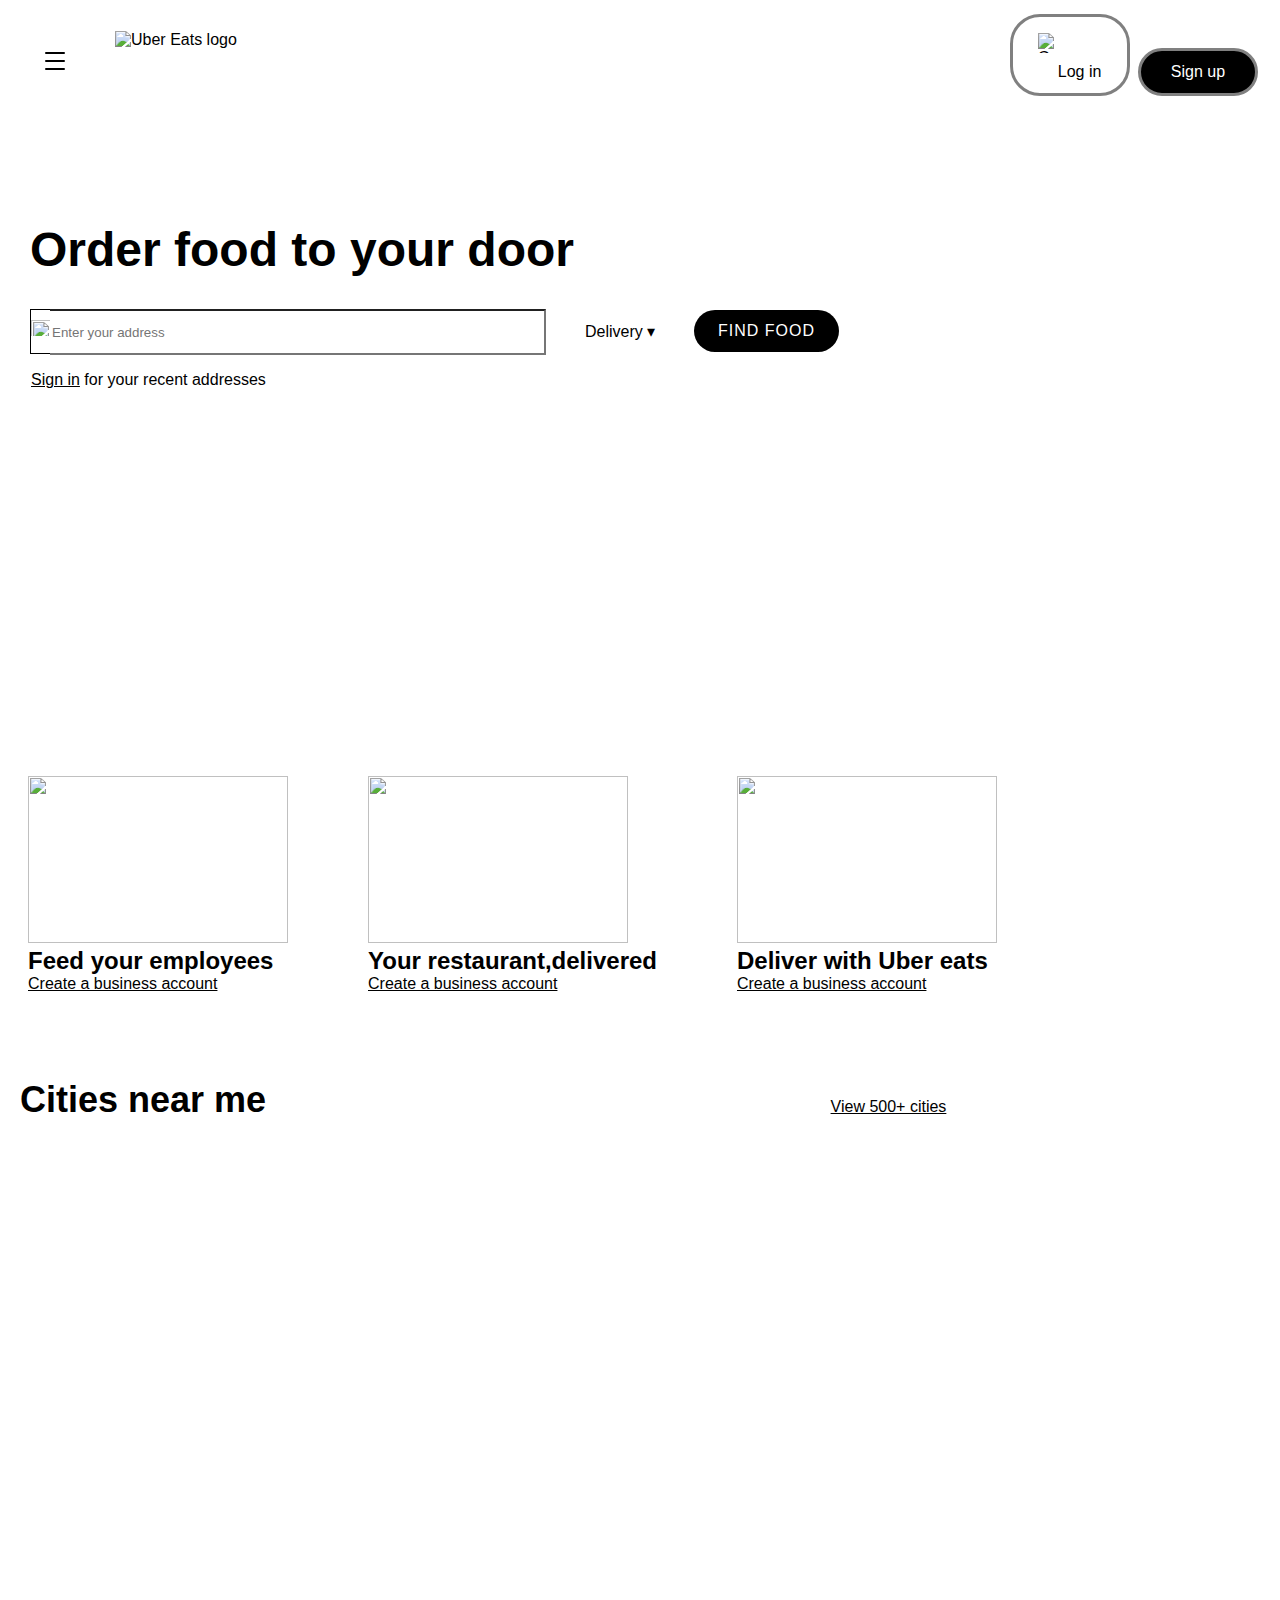
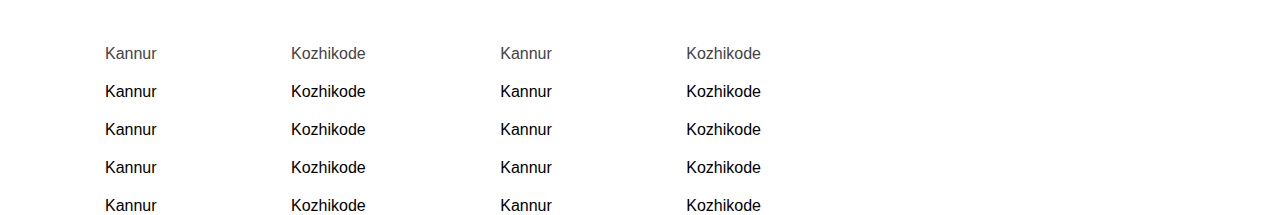
==== Uber eats clone/index.html @ 2636f689 "Uber Clone 1st page partially completed" ====
<!DOCTYPE html>
<html lang="en">
<head>
    <meta charset="UTF-8">
    <meta name="viewport" content="width=device-width, initial-scale=1.0">
    <link rel="stylesheet" href="css/style.css">
    <link rel="icon" href="https://d3i4yxtzktqr9n.cloudfront.net/web-eats-v2/d526ae562360062f.ico">
    <title>Uber eats</title>
</head>
<body>
    <div class="background-container">
        <div class="header">
            <header>
                <div class="menu-icon">
                    <span></span>
                    <span></span>
                    <span></span>
                </div>
                <div class="logo">
                  <img src="https://d3i4yxtzktqr9n.cloudfront.net/web-eats-v2/97c43f8974e6c876.svg" alt="Uber Eats logo">
                </div>
                <div class="account">
                    <button class="l-btn">
                        <img src="https://icon-library.com/images/user-login-icon/user-login-icon-23.jpg" alt="Google logo">Log in
                    </button>

                    <button class="s-btn">Sign up</button>
                </div>
              </header>

              <div class="tagline">
                <h1>Order food to your door</h1>
                <img src="https://cdn-icons-png.flaticon.com/512/25/25613.png" alt="">
                <input type="text" placeholder="Enter your address">
            </div>

            <div class="delivery-dropdown">
                <button class="dropbtn">Delivery &#9662;</button>
                <div class="dropdown-content">
                  <a href="#">Deliver Now</a>
                  <a href="#">Schedule for Later</a>
                </div>
            </div>

            <div><a href="#" class="find-food-btn">Find Food</a></div>

            <p class="recentaddr"><span>Sign in</span> for your recent addresses</p>
        </div>
    </div>
    <div style="width: 100%; height: 60px;">
    </div>
    <div class="gallery">
        <figure>
            <img src="https://d3i4yxtzktqr9n.cloudfront.net/web-eats-v2/dd109bb1f7572eed.png" alt="" class="fig1">
            <figcaption><b>Feed your employees</b></figcaption>
            <a href="" class="link-to">Create a business account</a>
        </figure>
        <figure>
            <img src="https://d3i4yxtzktqr9n.cloudfront.net/web-eats-v2/8148ef38ec4096b7.png" alt="" class="fig1">
            <figcaption><b>Your restaurant,delivered</b></figcaption>
            <a href="" class="link-to">Create a business account</a>
        </figure>
        <figure>
            <img src="https://d3i4yxtzktqr9n.cloudfront.net/web-eats-v2/7a9d4feba62d2c0b.png" alt="" class="fig1">
            <figcaption><b>Deliver with Uber eats</b></figcaption>
            <a href="" class="link-to">Create a business account</a>
        </figure>
    </div>
    <div style="width: 100%; height: 40px;">
    </div>
    <div class="cities">
        <h2>Cities near me</h2>
    </div>


    <div class="cityne">
        <a href="">View 500+ cities</a>
    </div>

    <div class="map">
        <iframe src="https://www.google.com/maps/embed?pb=!1m18!1m12!1m3!1d15571.040151457986!2d75.82273470449587!3d11.257771455257654!2m3!1f0!2f0!3f0!3m2!1i1024!2i768!4f13.1!3m3!1m2!1s0x3ba65b946032ba75%3A0xf5ed91156d32a4f2!2sCyberpark%20Kozhikode!5e0!3m2!1sen!2sin!4v1678001738624!5m2!1sen!2sin" width="100%" height="450px" style="border:0;" allowfullscreen="" loading="lazy" referrerpolicy="no-referrer-when-downgrade"frameborder="0" style="visibility: visible; width: 20%; height: 100px;"></iframe>
    </div>

    </div>
        <div style="width: 100%; height: 40px;">
    </div>

    <div class="places">
        <div class="row1">
            <span>Kannur</span>
            <span>Kozhikode</span>
            <span>Kannur</span>
            <span>Kozhikode</span>
        </div>
        </div>
        <div style="width: 100%; height: 20px;">
        </div>
            <div class="row1">
                <span>Kannur</span>
                <span>Kozhikode</span>
                <span>Kannur</span>
                <span>Kozhikode</span>
            </div>
        </div>
        <div style="width: 100%; height: 20px;">
        </div>
            <div class="row1">
                <span>Kannur</span>
                <span>Kozhikode</span>
                <span>Kannur</span>
                <span>Kozhikode</span>
            </div>
        </div>
        <div style="width: 100%; height: 20px;">
        </div>
            <div class="row1">
                <span>Kannur</span>
                <span>Kozhikode</span>
                <span>Kannur</span>
            <span>Kozhikode</span>
            </div>
        <div style="width: 100%; height: 20px;">
        </div>
            <div class="row1">
                <span>Kannur</span>
                <span>Kozhikode</span>
                <span>Kannur</span>
                <span>Kozhikode</span>
            </div>
    </div>
</body>
</html>
---- Uber eats clone/css/style.css ----
body{

    margin: 0%;
    font-family: sans-serif;

}
.background-container{
    background: url("https://d3i4yxtzktqr9n.cloudfront.net/web-eats-v2/9b21aa66b4922ae2.png") no-repeat center center fixed;
    background-size: cover;
    height: 700px;
    position: relative;
}
header {

    padding: 10px 20px;
    display: flex;
    justify-content: space-between;
    align-items: center;
  }
  
  .logo img {
    position: absolute;
    left: 115px;
    top: 31px;
}
  

  .account a {
    margin-left: 20px;
    font-size: 16px;
    color: #444;
    text-decoration: none;
  }
  
  .account a:hover {
    color: #f55d2d;
  }
  
  .menu-icon {
    width: 20px;
    height: 15px;
    position: relative;
    cursor: pointer;
    left: 25px;
    top: 4px;
  }
  
  .menu-icon span {
    display: block;
    position: absolute;
    height: 2px;
    width: 100%;
    background: #000000;
    border-radius: 2px;
    opacity: 1;
    left: 0;
    transform: rotate(0deg);
    transition: all 0.2s ease-in-out;
  }
  
  .menu-icon span:nth-child(1) {
    top: 0px;
  }
  
  .menu-icon span:nth-child(2),
  .menu-icon span:nth-child(3) {
    top: 8px;
  }
  
  .menu-icon span:nth-child(3) {
    top: 16px;
  }
  
  .menu-icon.open span:nth-child(1) {
    top: 10px;
    width: 0%;
    left: 50%;
  }
  
  .menu-icon.open span:nth-child(2) {
    transform: rotate(45deg);
  }
  
  .menu-icon.open span:nth-child(3) {
    transform: rotate(-45deg);
  }
  
  .l-btn {
    background-color: #ffffff;
    border:solid gray;
    color: #000000;
    padding: 12px 20px;
    text-align: center;
    text-decoration: none;
    display: inline-block;
    font-size: 16px;
    margin: 4px 2px;
    cursor: pointer;
    border-radius: 30px;
    width: 120px;
    transition: background-color 0.3s ease-in-out;
  }

  .l-btn img {
    display: inline-block;
    height: 20px;
    width: 20px;
    align-items: center;
    position: relative;
    top:4px;
  }

  .s-btn {
    background-color: #000000;
    border:solid gray;
    color: #ffffff;
    padding: 12px 20px;
    text-align: center;
    text-decoration: none;
    display: inline-block;
    font-size: 16px;
    margin: 4px 2px;
    cursor: pointer;
    border-radius: 30px;
    width: 120px;
    transition: background-color 0.3s ease-in-out;
  }
  
  .btn:hover {
    background-color: #ff6e4a;
  }
  

  .tagline{
    position: absolute;
    left: 30px;
    top:190px;
    font-family: sans-serif;
    font-size: x-large;
  }

  .tagline input{
    width: 90%;
    height:40px;
    position: relative;
    left: 20px;
    border-left: #ffffff ;
  }

  .tagline img{
    padding-top: 07px;
    padding-bottom: 17px;
    background-color: white;
    width: 23.70px;
    height: 19.15px;
    position: absolute;

    border-bottom:1.5px black solid;
    border-top:1.5px black solid;
    border-left:1.5px black solid;
    
  }


  /*Okay*/


  /* Dropdown Button */
.dropbtn {
    background-color: #fff;
    color: #000;
    font-family: sans-serif;
    font-size: 16px;
    border: none;
    cursor: pointer;
    padding: 10px 20px;
    position: absolute;
    left: 565px;
    bottom:349px
  }
  
  .dropbtn:hover {
    background-color: #e6e6e6;
  }
  
  .dropbtn:focus {
    outline: none;
  }
  
  /* Dropdown Content */
  .dropdown-content {
    display: none;
    position: absolute;
    z-index: 1;
    background-color: #fff;
    min-width: 160px;
    box-shadow: 0px 8px 16px 0px rgba(0,0,0,0.2);
    border-radius: 10px;
    left: 565px;
    bottom:269px;
  }
  
  .dropdown-content a {
    color: #000;
    padding: 12px 16px;
    text-decoration: none;
    display: block;
    font-size: 14px;
  }
  
  .dropdown-content a:hover {
    background-color: #e6e6e6;
  }
  
  /* Show the dropdown menu on hover */
  .delivery-dropdown:hover .dropdown-content {
    display: block;
  }
  

  .find-food-btn {
    position: absolute;
    background-color: #000000;
    color: #fff;
    padding: 12px 24px;
    font-size: 16px;
    border: none;
    border-radius: 30px;
    text-decoration: none;
    text-transform: uppercase;
    letter-spacing: 1px;
    transition: all 0.2s ease-in-out;
    left: 694px;
    bottom: 348px;
  }
  
  .find-food-btn:hover {
    background-color: #12d216;
  }
  
  .find-food-btn:focus {
    outline: none;
  }
  
  .recentaddr{
    position: absolute;
    bottom: 295px;
    left: 31px;
    font-family: sans-serif;
   
  }
  
  .recentaddr span{
    text-decoration: underline;

  }

  .gallery {
    display: flex;
    position: relative;
    right: 12px;;
    padding: 0px,40px;
   
  }

  .gallery figcaption{
    font-family: sans-serif;
    font-size: 24px;
    
  }

  .gallery .fig1{
    width:260px;
    height: 166.76px;
  }


  .gallery .fig1 a{
    font-size: small;
    font-family: sans-serif;
    color: #000;
  }

  .gallery a:link, .gallery a:visited {
    color: rgb(0, 0, 0);
    text-align: center;
    text-decoration: underline;
    display: inline-block;
  }
  
  .cities{
    
    display: inline-block;
  }
  .cities h2{
    padding:0px 20px 0px 20px;
    font-size: 36px;
    
  }

  .cityne{
    display: inline;
    
  }

  .cityne a:link, .cityne a:visited{
    color: #000;
    position: relative;
    left:540px;
    
  }

  .map{
    margin: 0px 30px 0px 90px;
    width: 80%;
  }

  .places{
    display: flex;
    flex-direction: column;
    margin: 0px;
    font-family: sans-serif;
    color:#444;
    
    
  
  }

 .row1 span{
    position: relative;
    left: 40px;
    margin: 0px 65px 0px 65px;
    font-weight: normal;
    font-size: 16px;

  }
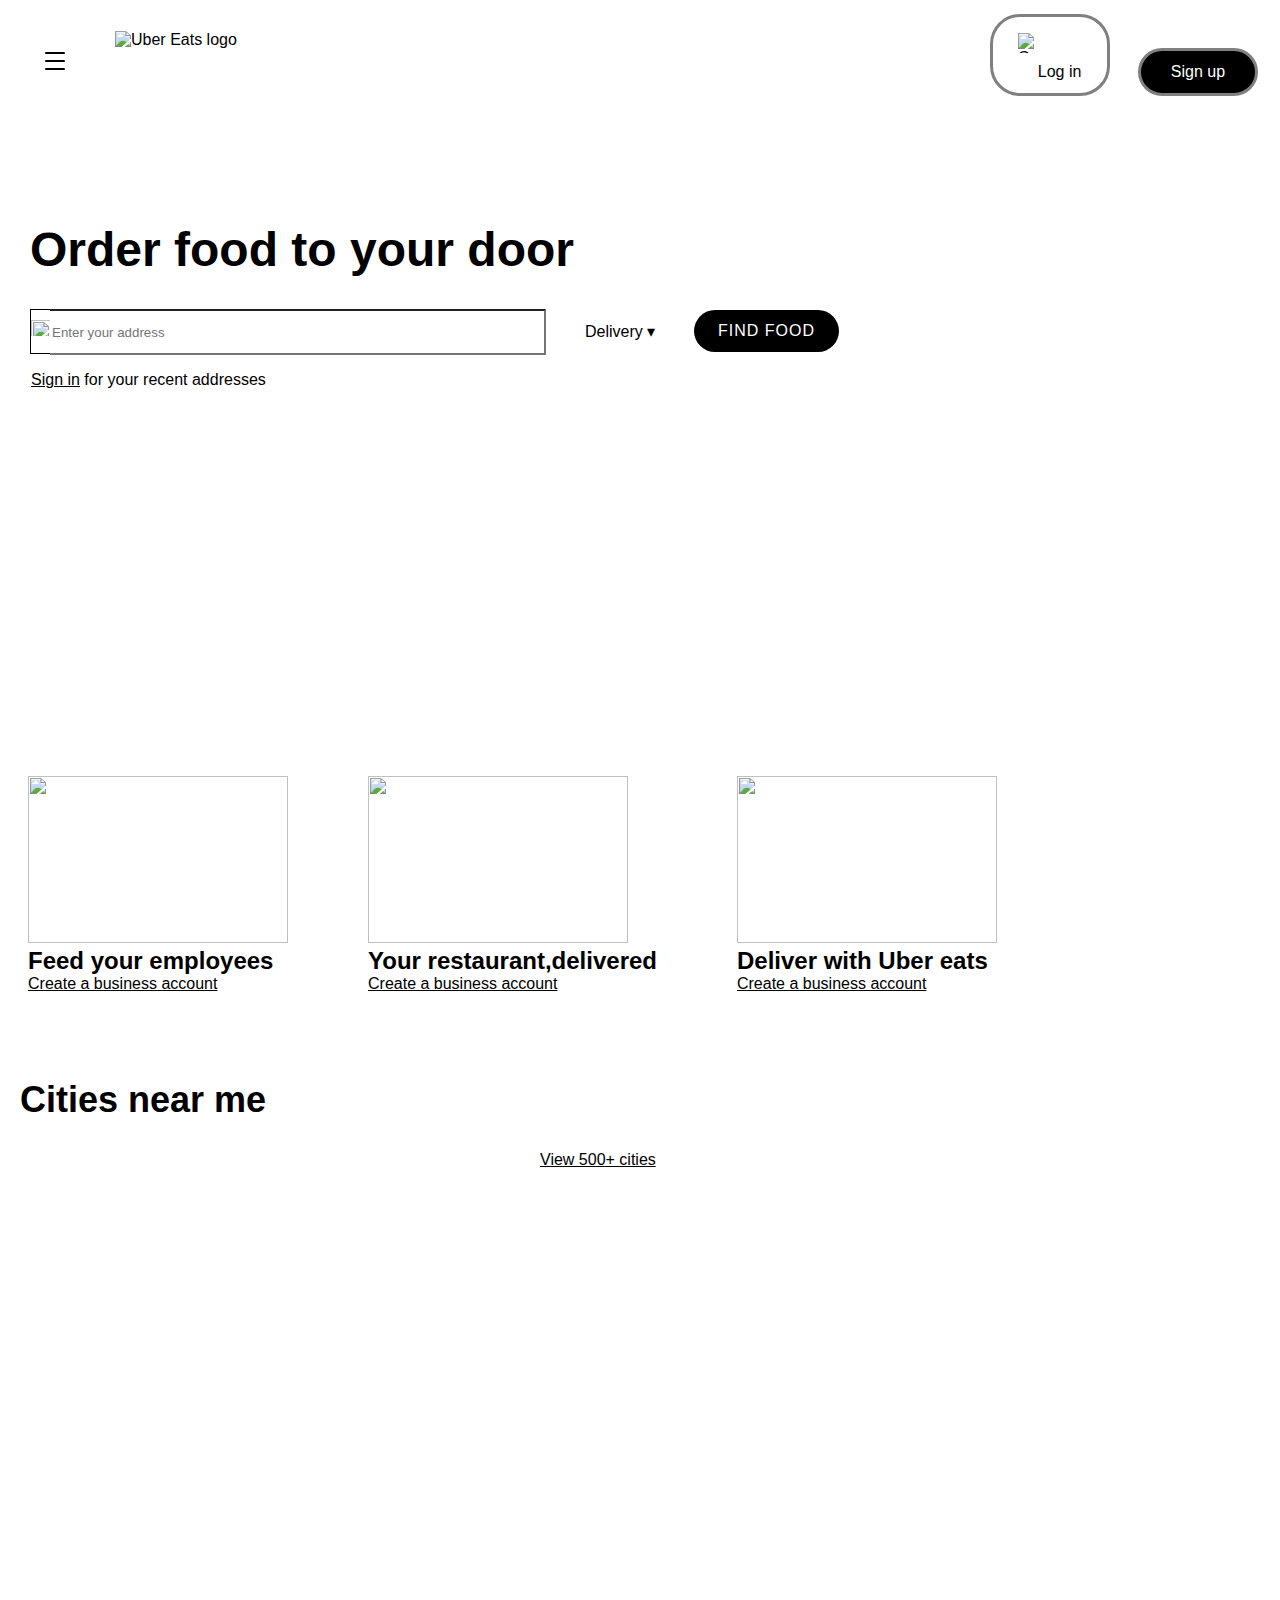
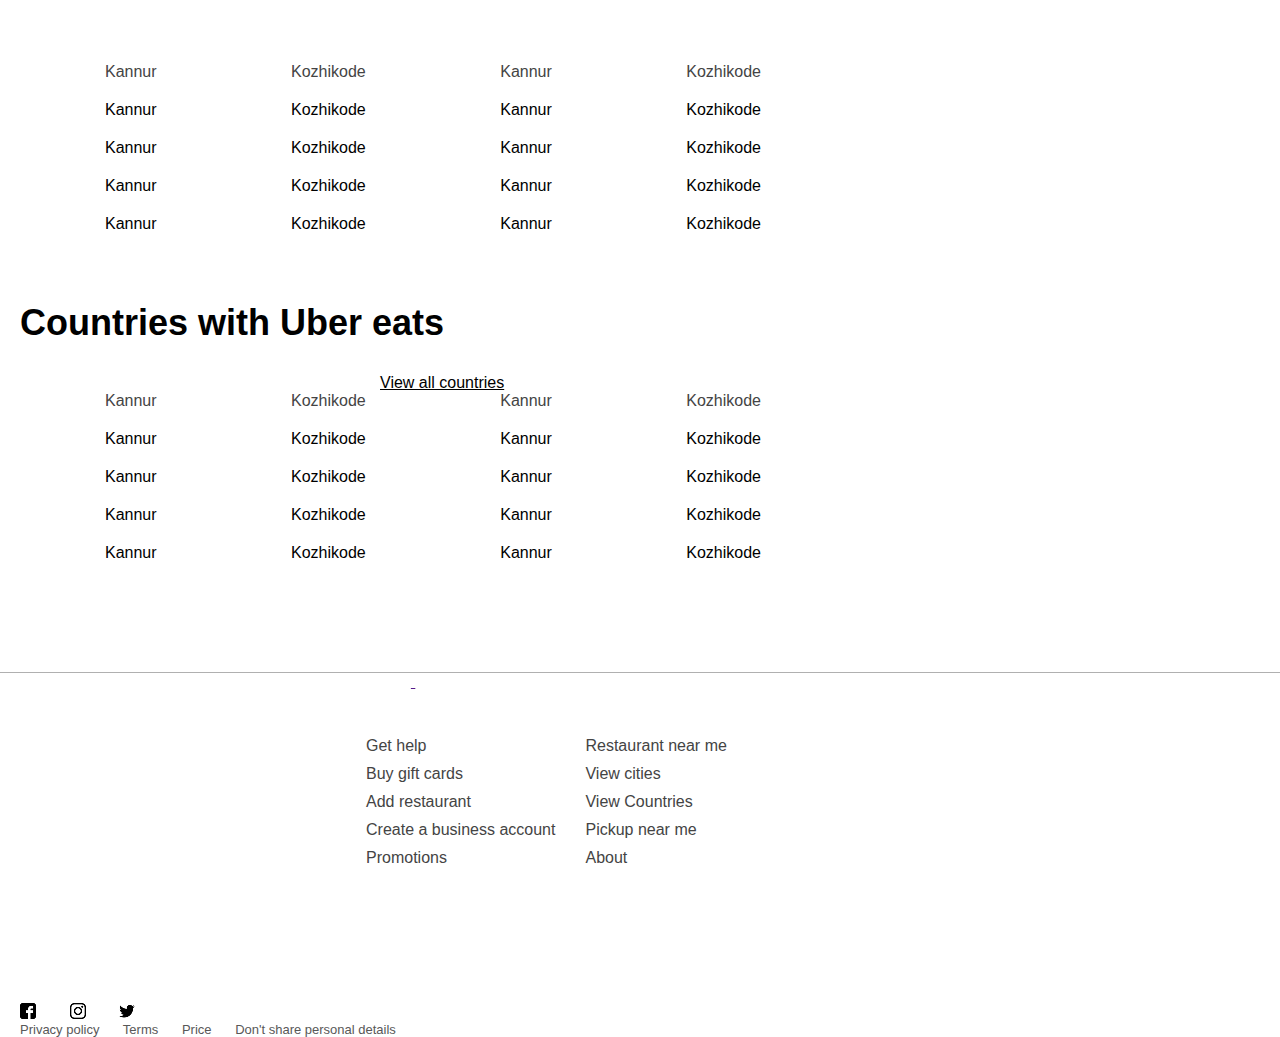
==== commit 880b29a8: "Added login page and made page responsive till an extent" ====
--- a/Uber eats clone/index.html
+++ b/Uber eats clone/index.html
@@ -24,7 +24,7 @@
                         <img src="https://icon-library.com/images/user-login-icon/user-login-icon-23.jpg" alt="Google logo">Log in
                     </button>
 
-                    <button class="s-btn">Sign up</button>
+                  <a href="login.html"><button class="s-btn"> Sign up</button></a> 
                 </div>
               </header>
 
@@ -72,6 +72,10 @@
         <h2>Cities near me</h2>
     </div>
 
+    <div>
+        
+    </div>
+
 
     <div class="cityne">
         <a href="">View 500+ cities</a>
@@ -128,5 +132,114 @@
                 <span>Kozhikode</span>
             </div>
     </div>
+    </div>
+        <div style="width: 100%; height: 40px;">
+    </div>
+
+    <div class="cities">
+        <h2>Countries with Uber eats</h2>
+    </div>
+
+    <div></div>
+
+    <div class="country">
+        <a href="">View all countries</a>
+    </div>
+
+    <div class="places">
+        <div class="row1">
+            <span>Kannur</span>
+            <span>Kozhikode</span>
+            <span>Kannur</span>
+            <span>Kozhikode</span>
+        </div>
+        </div>
+        <div style="width: 100%; height: 20px;">
+        </div>
+            <div class="row1">
+                <span>Kannur</span>
+                <span>Kozhikode</span>
+                <span>Kannur</span>
+                <span>Kozhikode</span>
+            </div>
+        </div>
+        <div style="width: 100%; height: 20px;">
+        </div>
+            <div class="row1">
+                <span>Kannur</span>
+                <span>Kozhikode</span>
+                <span>Kannur</span>
+                <span>Kozhikode</span>
+            </div>
+        </div>
+        <div style="width: 100%; height: 20px;">
+        </div>
+            <div class="row1">
+                <span>Kannur</span>
+                <span>Kozhikode</span>
+                <span>Kannur</span>
+            <span>Kozhikode</span>
+            </div>
+        <div style="width: 100%; height: 20px;">
+        </div>
+            <div class="row1">
+                <span>Kannur</span>
+                <span>Kozhikode</span>
+                <span>Kannur</span>
+                <span>Kozhikode</span>
+            </div>
+    </div>
+    <div style="width: 100%; height: 30px;">
+    </div>
+    
+    <footer class="foot">
+        <div class="fulogo">
+            <img src="https://d3i4yxtzktqr9n.cloudfront.net/web-eats-v2/97c43f8974e6c876.svg" alt="">
+        </div>
+
+        <div class="lists">
+            <ul>
+                <li>Get help</li>
+                <li>Buy gift cards</li>
+                <li>Add restaurant</li>
+                <li>Create a business account</li>
+                <li>Promotions</li>
+            </ul>
+        </div>
+
+        <div class="lists2">
+            <ul>
+                <li>Restaurant near me</li>
+                <li>View cities</li>
+                <li>View Countries</li>
+                <li>Pickup near me</li>
+                <li>About</li>
+            </ul>
+        </div>
+
+        <div class="playstore">
+            <a href=""><img src="https://d3i4yxtzktqr9n.cloudfront.net/web-eats-v2/783bb4a82e5be29e.svg" alt="">
+            </a>
+
+            <a href="" class="play"><img src="https://d3i4yxtzktqr9n.cloudfront.net/web-eats-v2/163bdc9b0f1e7c9e.png" alt=""></a>
+        </div>
+    </footer>
+
+    <div style="width: 100%; height: 200px;">
+    </div>
+    <div class="social" style="margin-left: 20px;">
+        <img src="image/facebook.png" alt="" style="margin-right: 30px;">
+        <img src="image/instagram.png" alt="" style="margin-right: 30px;">
+        <img src="image/twitter.png" alt="" >
+        <div></div>
+        <span style="margin-right: 20px;">Privacy policy</span>
+        <span style="margin-right: 20px;">Terms</span>
+        <span style="margin-right: 20px;">Price</span> 
+        <span>Don't share personal details</span>
+    </div>
+
+    <!-- <div class="copy">
+        <span>&copy; Design of UberEats copied by Chinmay C K</span>
+    </div> -->
 </body>
 </html>--- a/Uber eats clone/css/style.css
+++ b/Uber eats clone/css/style.css
@@ -1,6 +1,8 @@
+
+
 body{
 
-    margin: 0%;
+    margin: 0px;
     font-family: sans-serif;
 
 }
@@ -260,6 +262,7 @@
     position: relative;
     right: 12px;;
     padding: 0px,40px;
+
    
   }
 
@@ -316,8 +319,6 @@
   }
 
   .places{
-    display: flex;
-    flex-direction: column;
     margin: 0px;
     font-family: sans-serif;
     color:#444;
@@ -333,4 +334,227 @@
     font-weight: normal;
     font-size: 16px;
 
-  }+  }
+
+  .country{
+      display: inline;
+      
+    }
+  
+    .country a:link, .country a:visited{
+      color: #000;
+      position: relative;
+      left:380px;
+  
+      
+    }
+    footer{
+      display: flex;
+      margin-top: 80px;
+      border-top: 1px solid rgb(176, 176, 176);
+    
+    }
+    .fulogo{
+      position: relative;
+      margin-top: 70px;
+      left: 20px;
+    }
+
+    .lists{
+      position:relative;
+      left:326px;
+      top:64px;
+    }
+
+    .lists ul{
+      list-style-type: none;
+      display: grid;
+      gap:10px;
+      margin: 0px;
+      font-family: sans-serif;
+      color:#444;
+
+    }
+
+    .lists2{
+      position:relative;
+      left:316px;
+      top:64px;
+    }
+
+    .lists2 ul{
+      list-style-type: none;
+      display: grid;
+      gap:10px;
+      margin: 0px;
+      font-family: sans-serif;
+      color:#444;
+
+    }
+
+    .playstore img{
+      position: relative;
+      top:140px;
+      right:467px;
+    }
+
+    .playstore .play img{
+
+      height: 40px;
+
+    }
+
+    .social{
+      font-size: small;
+      font-family: sans-serif;
+      color: #585858;
+    }
+
+    .copy span{
+      display: block;
+      margin-top: 30px;
+      margin-left: 650px;
+      font-size: small;
+
+      
+    }
+
+    
+
+  
+
+    @media(max-width:768px){
+
+
+
+      .dropbtn {
+        position: relative;
+        left: 185px !important;
+        bottom: 255px !important;
+    }
+
+    .dropdown-content {
+      display: none;
+      position: absolute;
+      z-index: 1;
+      background-color: #fff;
+      min-width: 160px;
+      box-shadow: 0px 8px 16px 0px rgb(0 0 0 / 20%);
+      border-radius: 10px;
+      left: 165px;
+      bottom: 173px;
+    }
+
+      .background-container{
+        background: url("https://d3i4yxtzktqr9n.cloudfront.net/web-eats-v2/9b21aa66b4922ae2.png") no-repeat center center fixed;
+        background-size: cover;
+        width: 970px;
+        position: relative;
+    }
+
+    .gallery {
+      display: flex;
+      position: relative;
+      left: -27px;
+      flex-direction: column;
+    }
+
+    .gallery .fig1{
+      width:400px;
+      height: 250px;
+     margin-left: 250px;
+    }
+
+
+    .map{
+      margin: 0px 30px 0px 90px;
+      width: 800px;
+    }
+
+    .dropbtn {
+
+    position: absolute;
+    left: 185px !important;
+    bottom:255px !important;
+  }
+
+  .find-food-btn {
+    left: 325px !important;
+    bottom: 253px !important;
+  }
+
+  .tagline {
+    left: 177px;
+    top: 190px;
+  }
+
+  .recentaddr {
+    bottom: 295px;
+    left: 180px;
+}
+
+  .gallery {
+    display: flex;
+    position: relative;
+    right: 12px;;
+    padding: 0px,40px;
+    width: 300px;
+ 
+}
+  .gallery figcaption {
+    font-family: sans-serif;
+    font-size: 24px;
+    display: flex;
+    position: relative;
+    left: 343px;
+    text-align: center;
+}
+
+.gallery a:link, .gallery a:visited {
+  position: relative;
+  left: 362px;
+  font-size: 17px;
+}
+
+.row1{
+  display: inline-flex;
+}
+    
+.cities
+  {
+    position: relative;
+    left: 330px;
+    text-align: center;
+}
+
+.cityne {
+  display: inline;
+  position: relative;
+  right: 117px;
+}
+
+.country a{
+  left: 372px !important;
+
+}
+
+.copy span{
+  display: inline;
+  margin-top: 30px;
+  font-size: small;
+  position:relative;
+  left: 300px;
+  
+}
+
+.playstore img{
+  position: relative;
+  top:140px;
+  right:354px;
+}
+
+    }
+
+
+
+    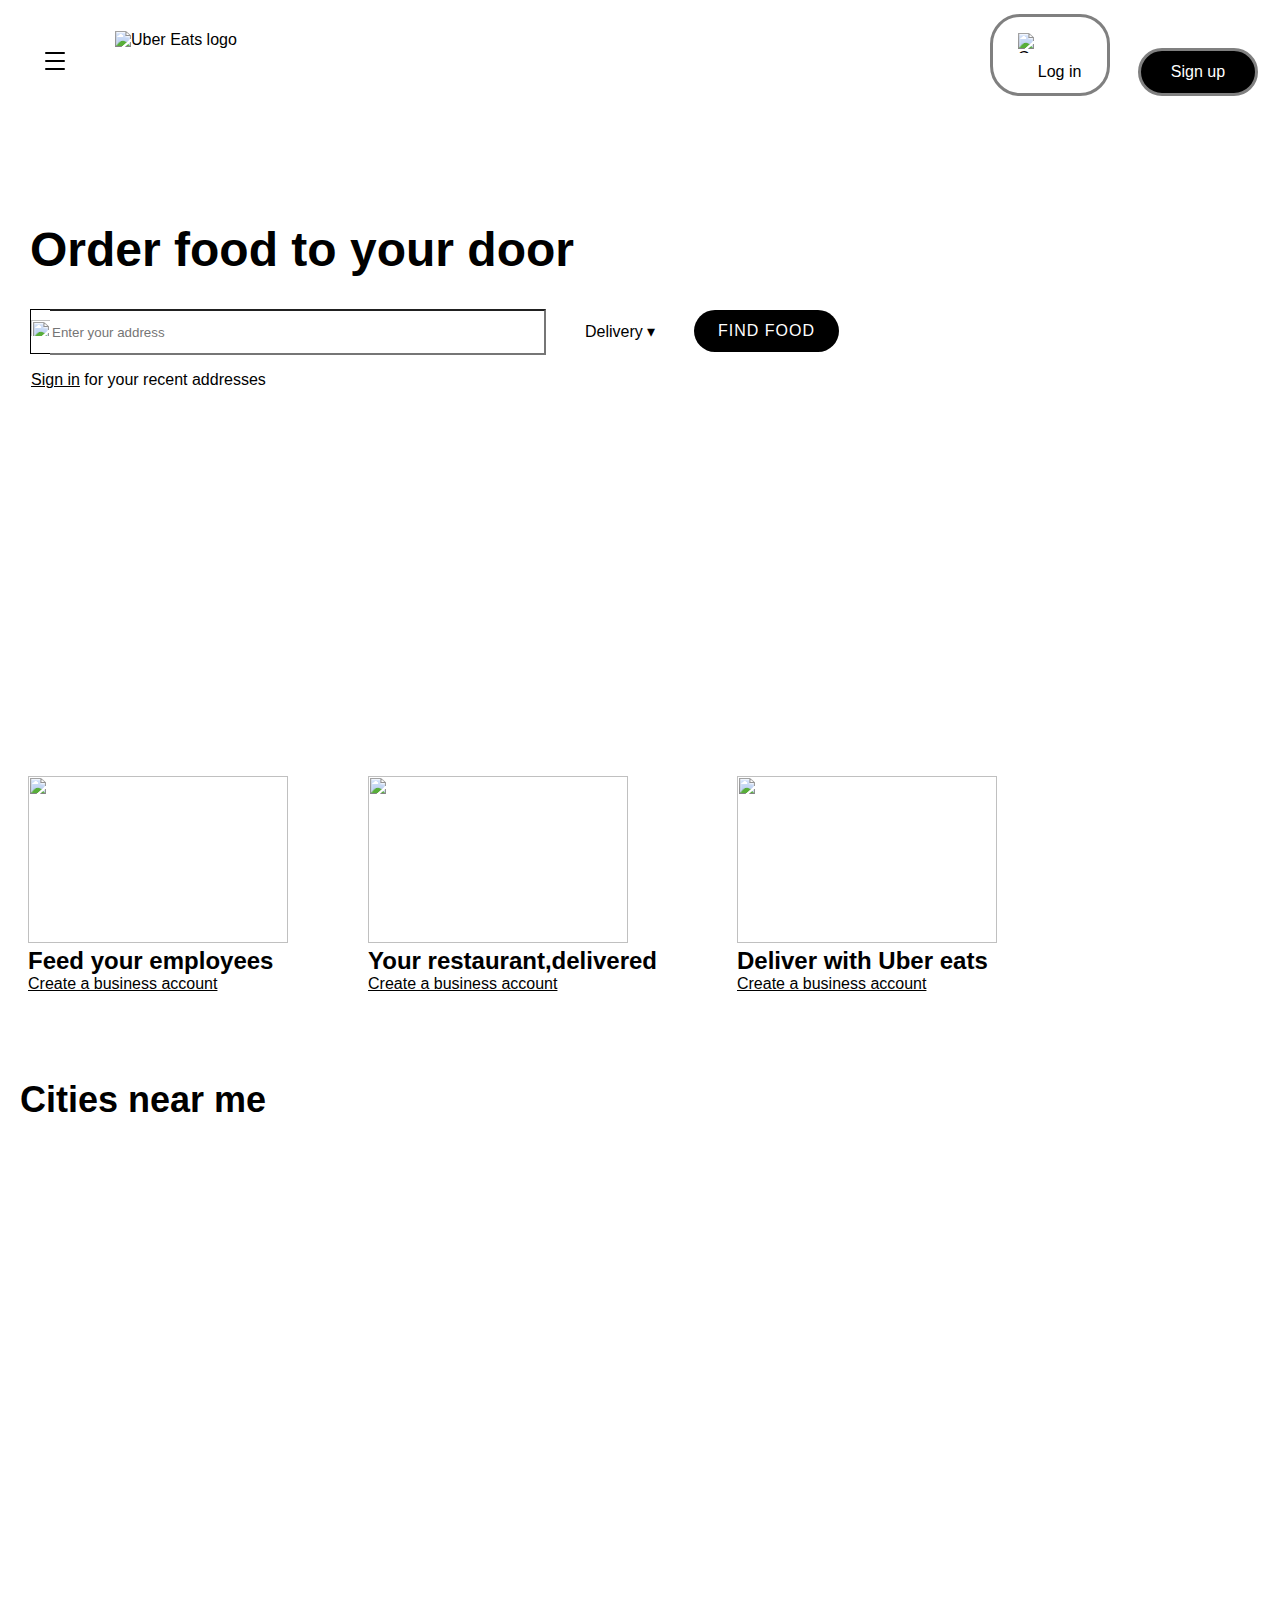
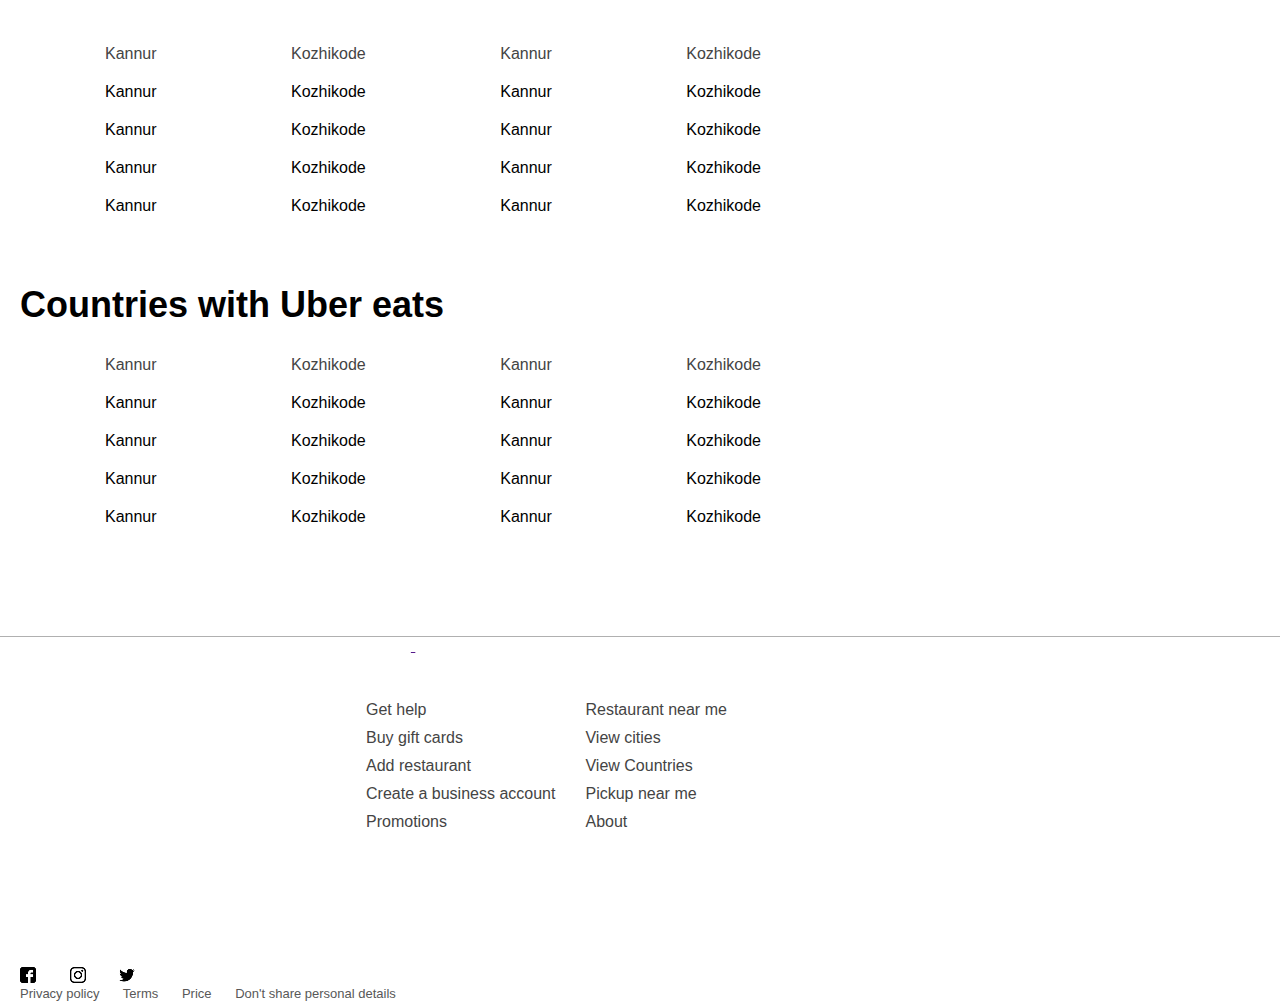
==== commit 12425f32: "Made page responsive" ====
--- a/Uber eats clone/index.html
+++ b/Uber eats clone/index.html
@@ -20,9 +20,9 @@
                   <img src="https://d3i4yxtzktqr9n.cloudfront.net/web-eats-v2/97c43f8974e6c876.svg" alt="Uber Eats logo">
                 </div>
                 <div class="account">
-                    <button class="l-btn">
+                    <a href="login.html"><button class="l-btn">
                         <img src="https://icon-library.com/images/user-login-icon/user-login-icon-23.jpg" alt="Google logo">Log in
-                    </button>
+                    </button></a>
 
                   <a href="login.html"><button class="s-btn"> Sign up</button></a> 
                 </div>
@@ -78,7 +78,7 @@
 
 
     <div class="cityne">
-        <a href="">View 500+ cities</a>
+        <!-- <a href="">View 500+ cities</a> -->
     </div>
 
     <div class="map">
@@ -143,7 +143,7 @@
     <div></div>
 
     <div class="country">
-        <a href="">View all countries</a>
+        <!-- <a href="">View all countries</a> -->
     </div>
 
     <div class="places">
